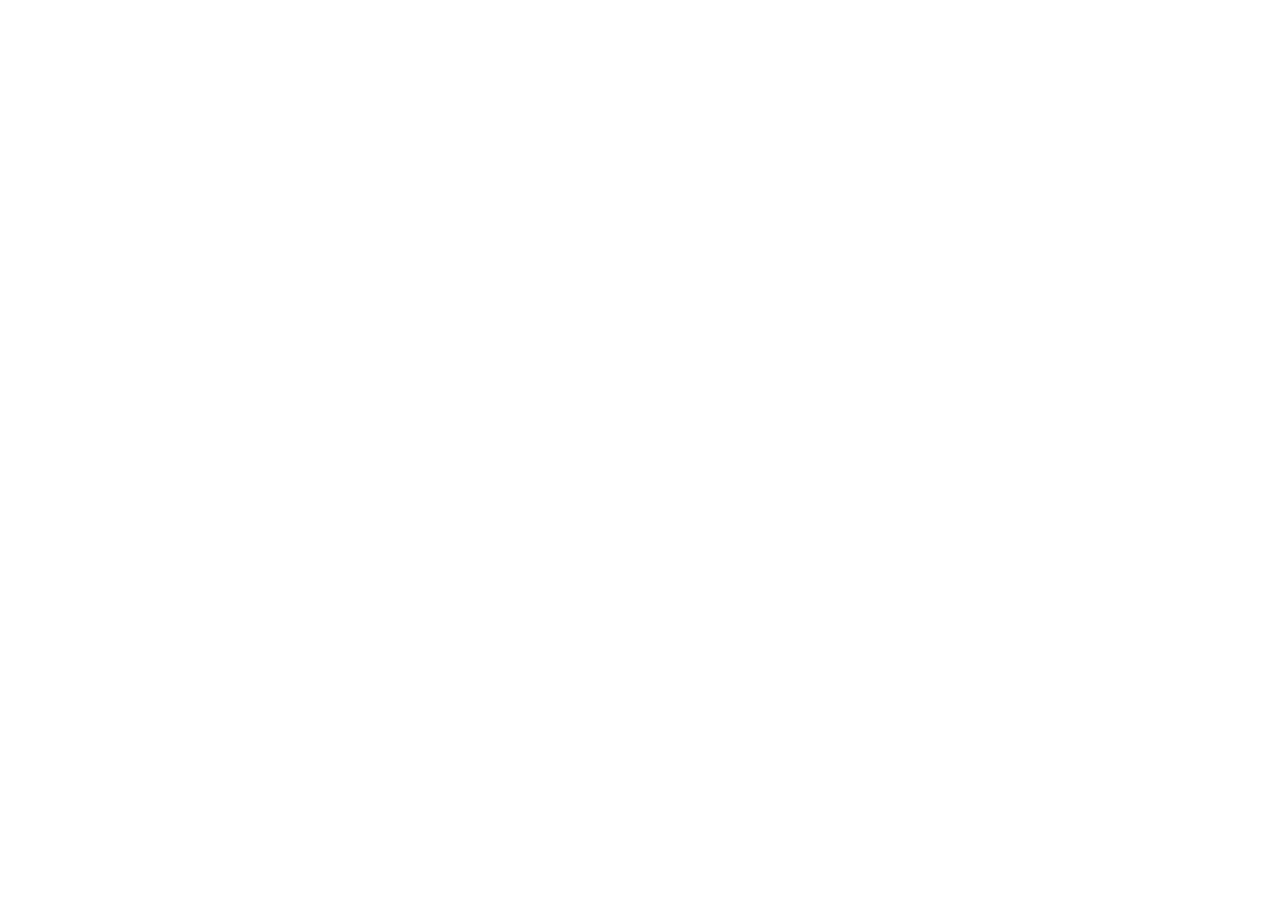
==== g_three_architects.html @ a3e26000 "added basic things" ====
<!DOCTYPE html>
<html lang="en">
<head>
    <meta charset="UTF-8">                                                                  
    <meta name="viewport" content="width=device-width, initial-scale=1.0">
    <title>G_Three_Architects</title>
    <link rel="stylesheet" href="g3.css">
</head>
<body>
    <header>

    </header>
    <main>

    </main>
    <footer>

    </footer>
</body>
</html>
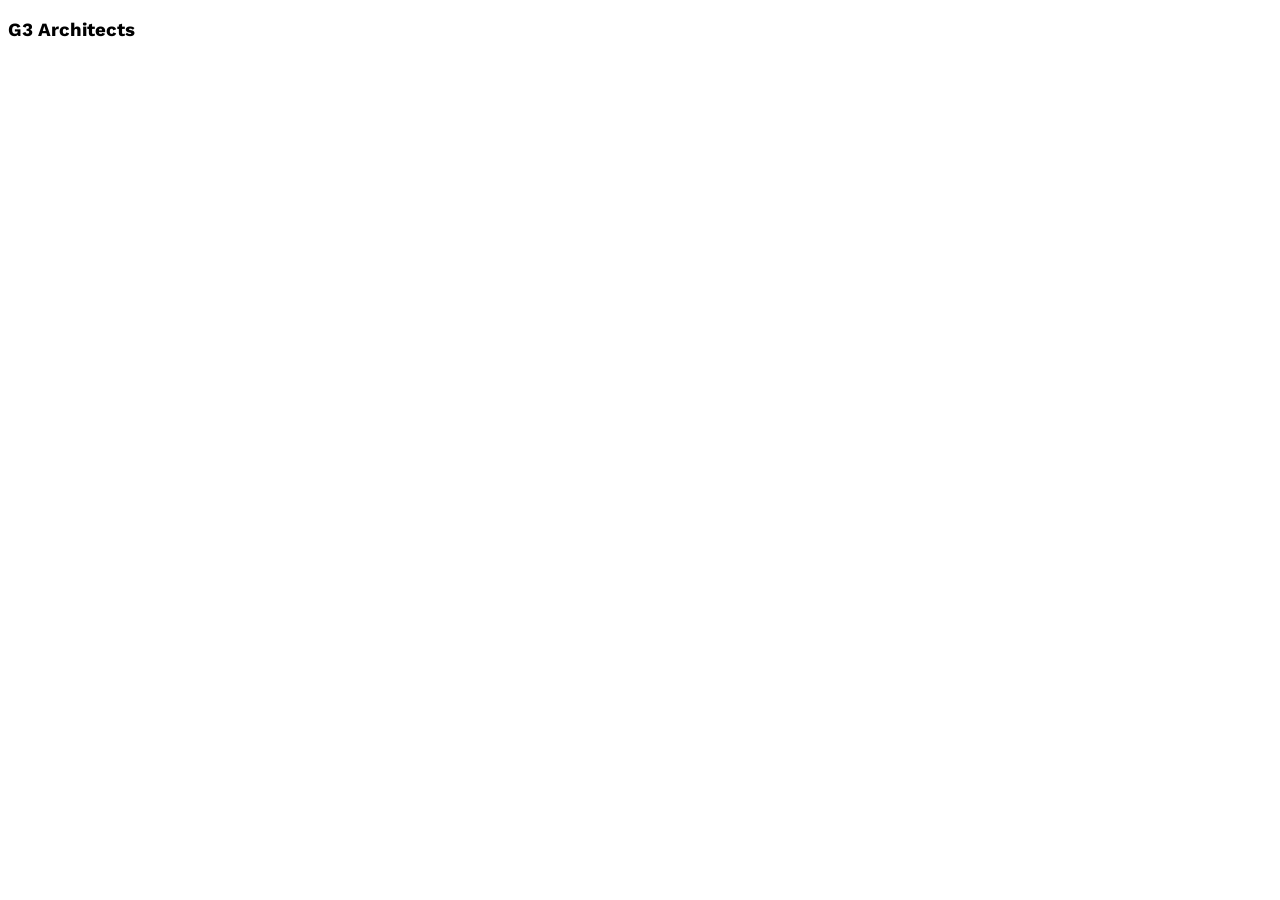
==== commit 2557a965: "added google font" ====
--- a/g_three_architects.html
+++ b/g_three_architects.html
@@ -6,9 +6,11 @@
     <title>G_Three_Architects</title>
     <link rel="stylesheet" href="g3.css">
 </head>
-<body>
+<body class="work-sans-font">
     <header>
-
+        <nav class="navbar">
+            <h3 class="brand">G3 Architects</h3>
+        </nav>
     </header>
     <main>
 
--- a/g3.css
+++ b/g3.css
@@ -0,0 +1,9 @@
+@import url('https://fonts.googleapis.com/css2?family=Work+Sans:ital,wght@0,100..900;1,100..900&display=swap');
+
+
+.work-sans-font {
+  font-family: "Work Sans", sans-serif;
+  font-optical-sizing: auto;
+  font-weight: 400;
+  font-style: normal;
+}
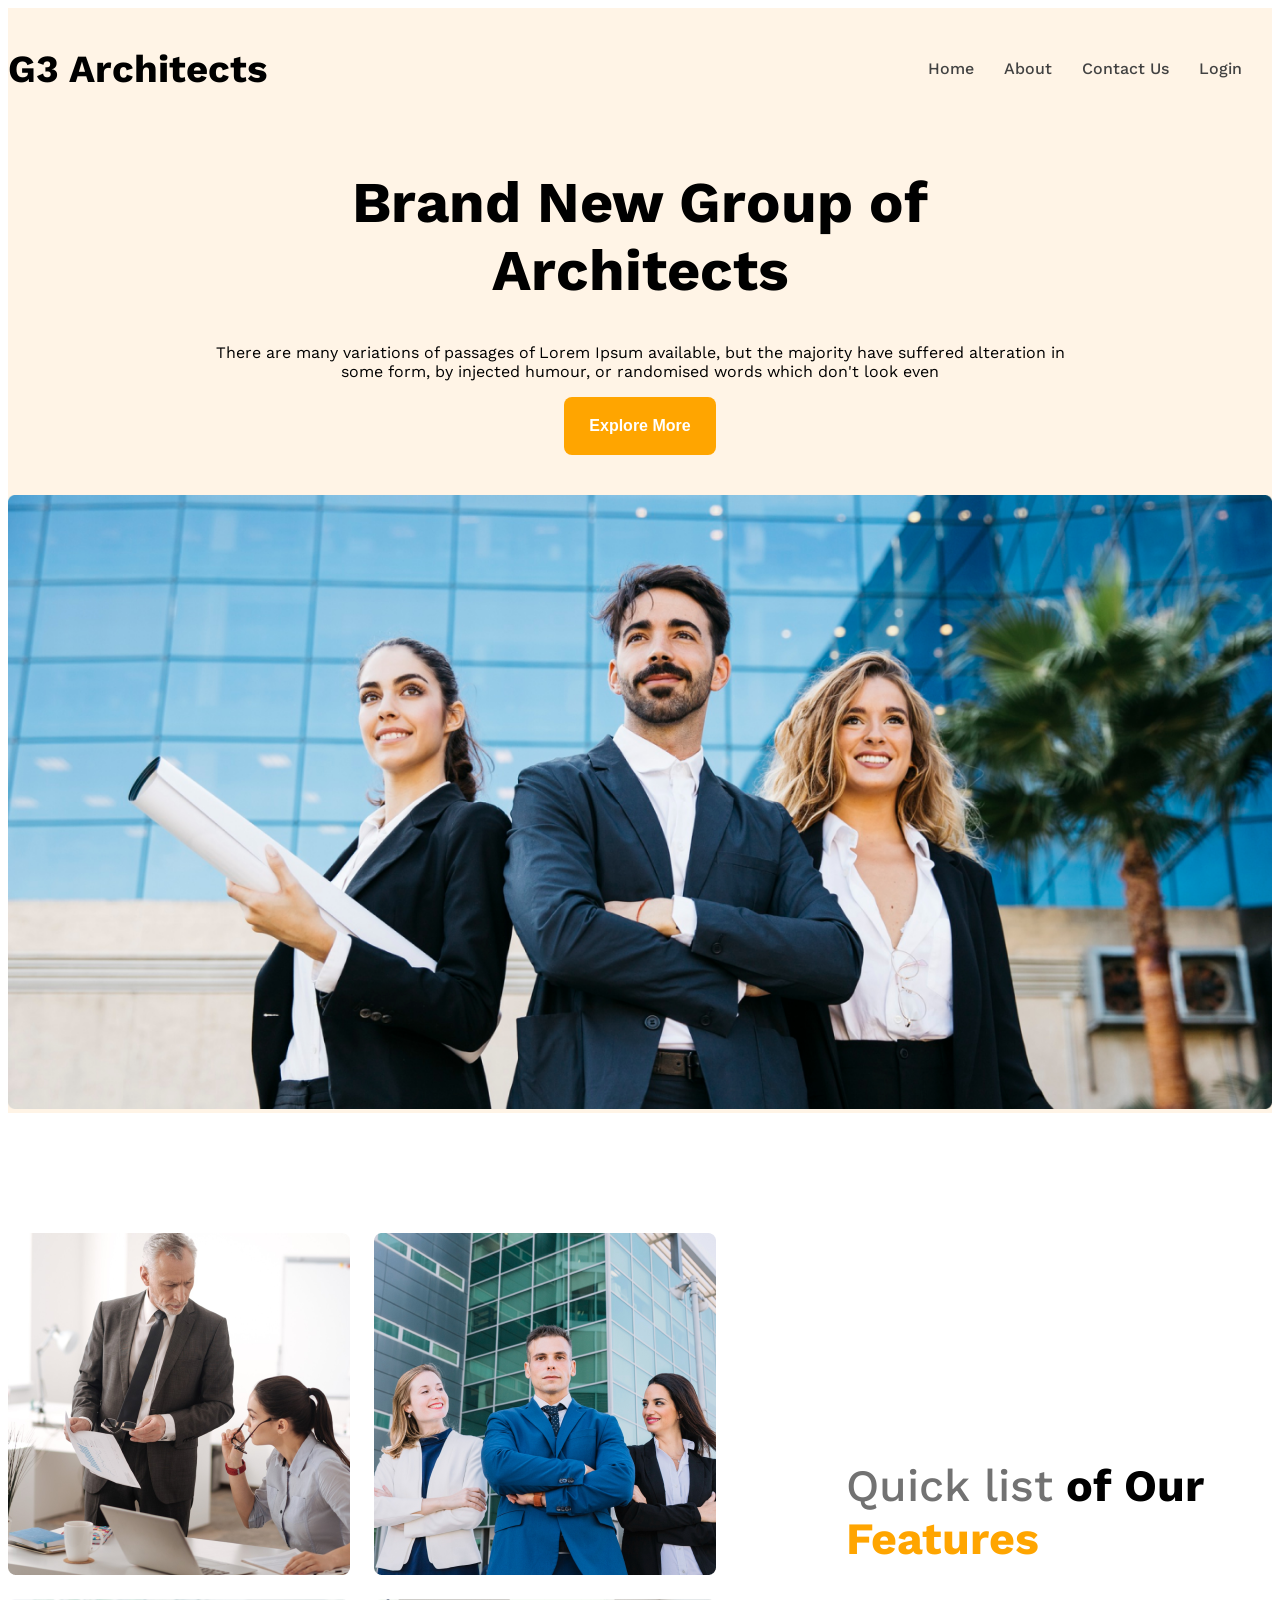
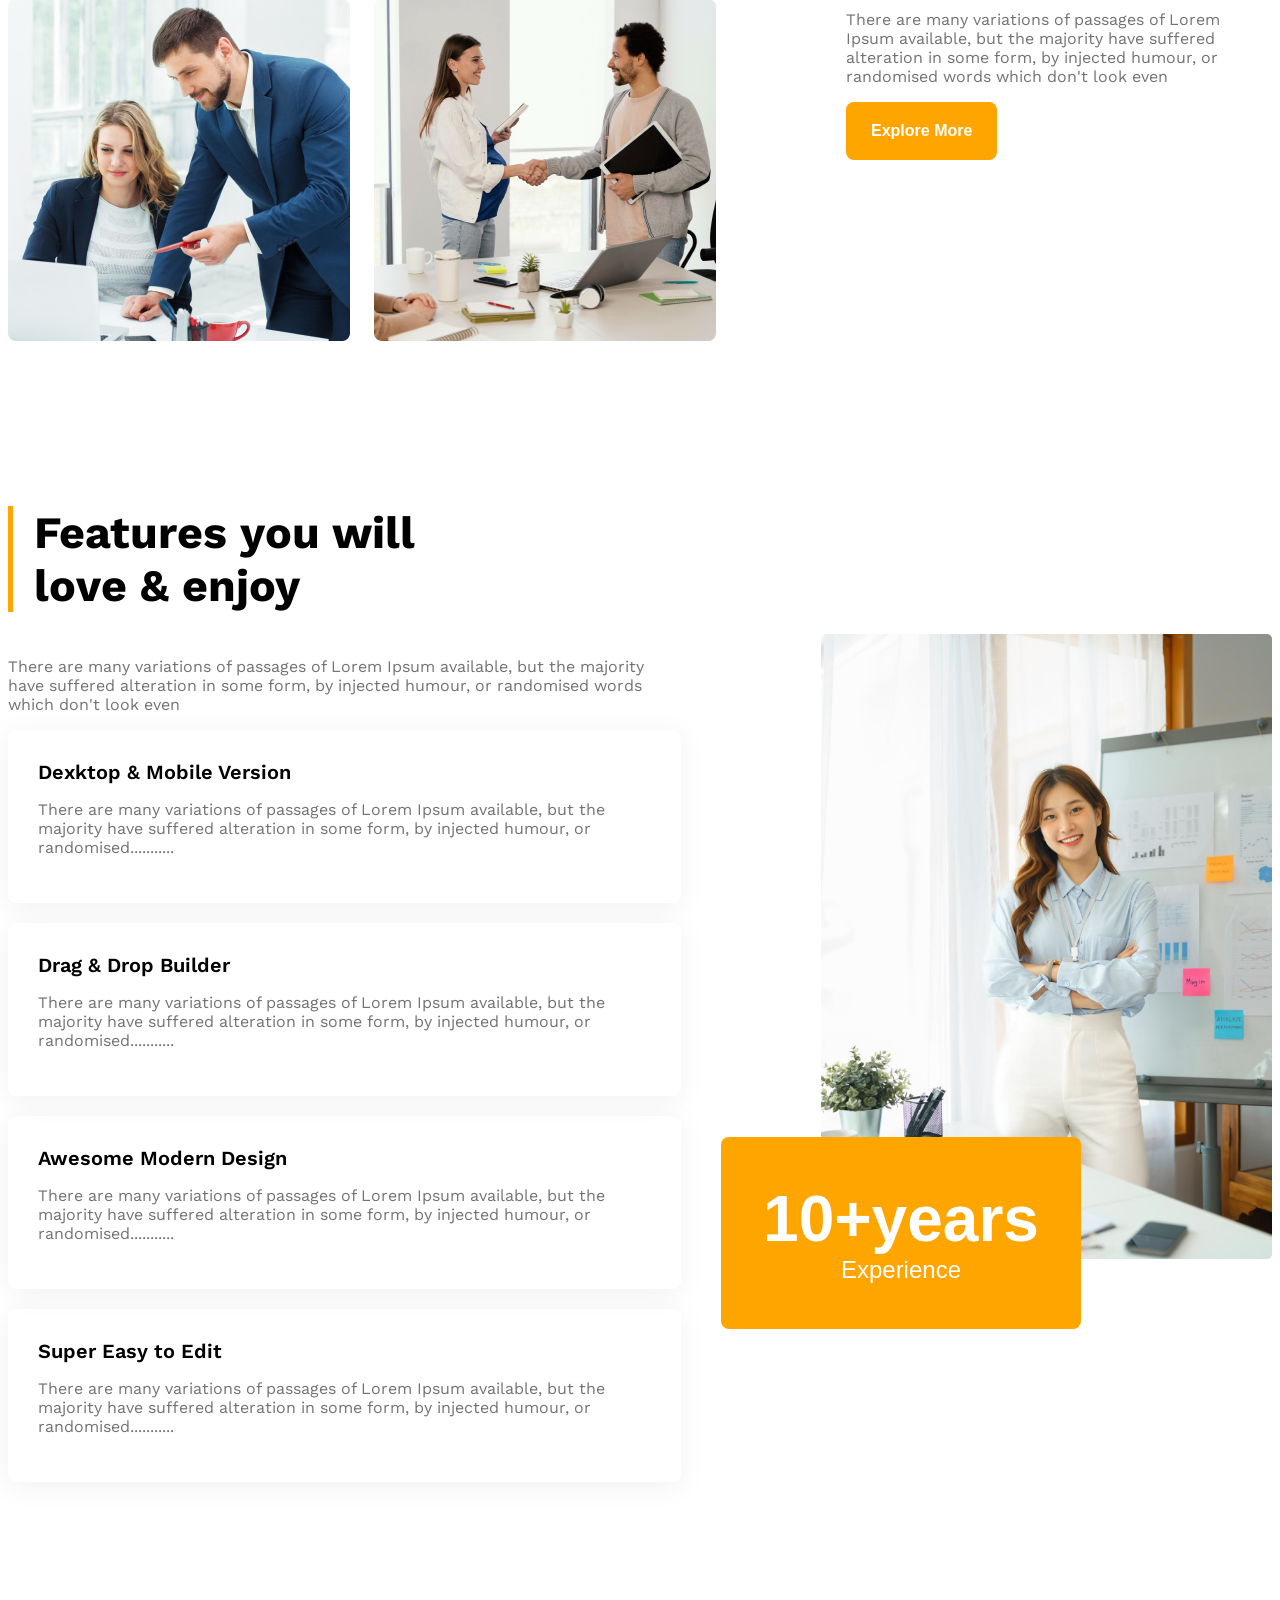
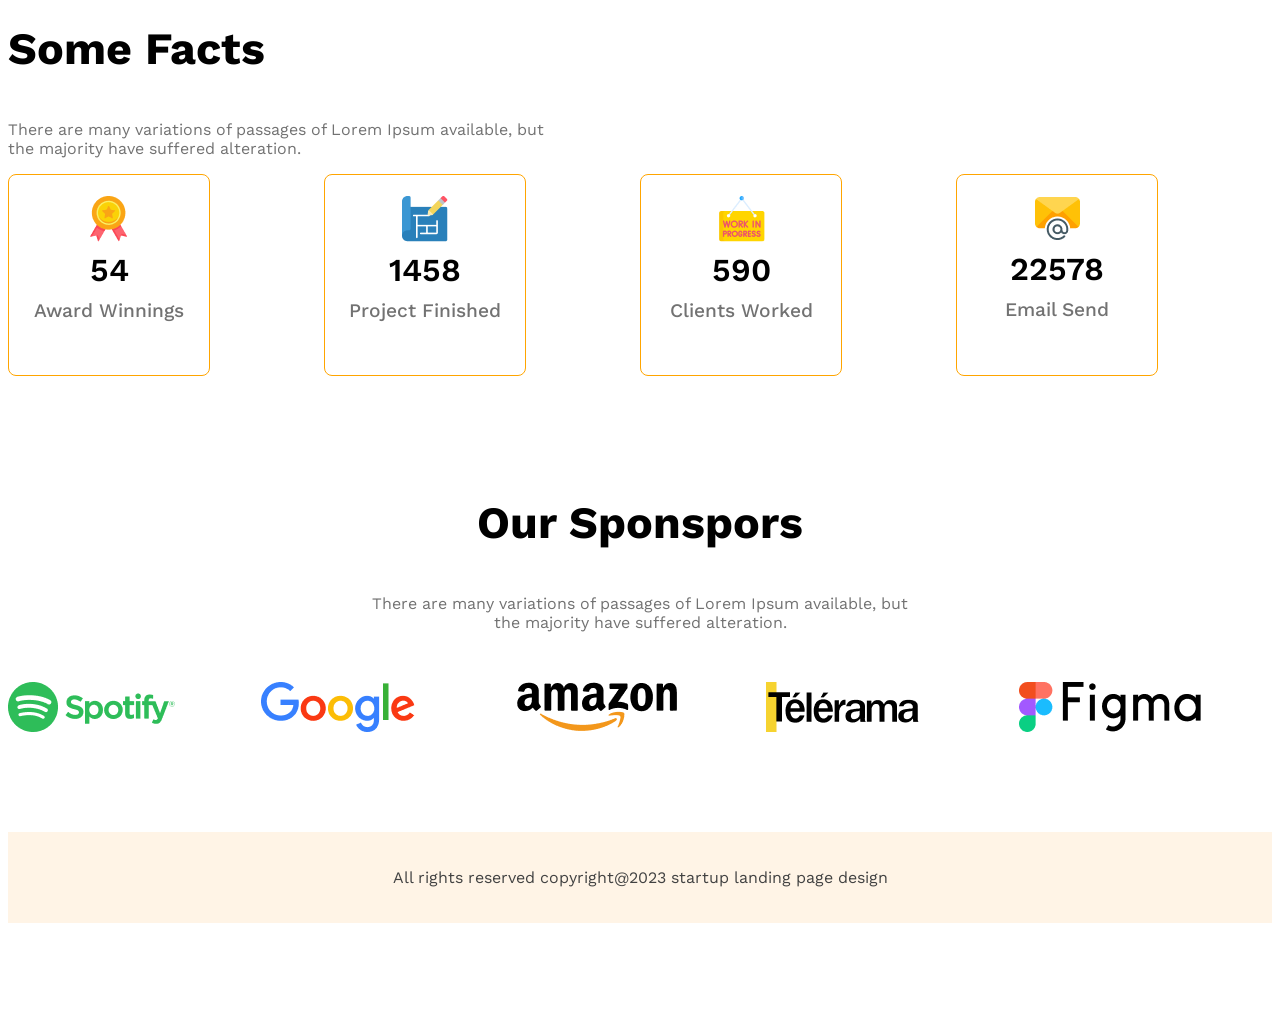
==== commit 51365707: "added all the section" ====
--- a/g_three_architects.html
+++ b/g_three_architects.html
@@ -7,16 +7,124 @@
     <link rel="stylesheet" href="g3.css">
 </head>
 <body class="work-sans-font">
-    <header>
-        <nav class="navbar">
+    <header class="bg-light">
+        <nav class="navbar display-flex">
             <h3 class="brand">G3 Architects</h3>
-        </nav>
+            <ul class="nav-links display-flex">                                       
+                <li class="nav-item"><a href="" class="nav-link text-gray">Home</a></li>
+                <li class="nav-item"><a href="" class="nav-link text-gray">About</a></li>
+                <li class="nav-item"><a href="" class="nav-link text-gray">Contact Us</a></li>
+                <li class="nav-item"><a href="" class="nav-link text-gray">Login</a></li>
+            </ul>
+        </nav> 
+        <div class="banner">
+            <div class="banner-content">
+                <h1 class="banner-title">Brand New Group of Architects</h1>
+                <p class="banner-desdcription">There are many variations of passages of Lorem Ipsum available, but the majority have suffered alteration in some form, by injected humour, or randomised words which don't look even</p>
+                <button class="btn-primary">Explore More</button>
+            </div>
+            <img src="image_s/banner.png" alt="" class="banner-img">
+        </div>
     </header>
     <main>
+        <!-- team section -->
+        <section class="teams  display-flex">
+            <div class="team-img-container">
+                <img src="image_s/team1.png" alt="Two Architects">
+                <img src="image_s/team2.png" alt="There Architects">
+                <img src="image_s/team3.png" alt="Two Architects">
+                <img src="image_s/team4.png" alt="Two Architects">
+            </div>
+            <div class="our-features">
+                <h3 class="feature-title Section-title"><span id="quick-list" class="text-lightgray">Quick list</span> <span id="of-our">of Our</span>  <span id="features" class="text-primary">Features</span></h3>
+                <p class="feature-description text-lightgray">There are many variations of passages of Lorem Ipsum available, but the majority have suffered alteration in some form, by injected humour, or randomised words which don't look even</p>
+                <button class="btn-primary">Explore More</button>
+            </div>
+        </section>
+        <!-- team section2 -->
+        <section class="features display-flex">
+            <div>
+                <h3 id="id" class="Section-title">Features you will <br> love & enjoy</h3>
+                <p class="descrition text-lightgray">There are many variations of passages of Lorem Ipsum available, but the majority have suffered alteration in some form, by injected humour, or randomised words which don't look even</p>
+                <!-- f card container -->
+                 <div class="feature-card">
+                    <h4 class="feature-title">Dexktop & Mobile Version</h4>
+                    <p class="text-lightgray">There are many variations of passages of Lorem Ipsum available, but the majority have suffered alteration in some form, by injected humour, or randomised...........</p>
+                 </div>
+                 <div class="feature-card">
+                    <h4 class="feature-title">Drag & Drop Builder</h4>
+                    <p class="text-lightgray">There are many variations of passages of Lorem Ipsum available, but the majority have suffered alteration in some form, by injected humour, or randomised...........</p>
+                 </div>
+                 <div class="feature-card">
+                    <h4 class="feature-title">Awesome Modern Design</h4>
+                    <p class="text-lightgray">There are many variations of passages of Lorem Ipsum available, but the majority have suffered alteration in some form, by injected humour, or randomised...........</p>
+                 </div>
+                 <div class="feature-card">
+                    <h4 class="feature-title">Super Easy to Edit</h4>
+                    <p class="text-lightgray">There are many variations of passages of Lorem Ipsum available, but the majority have suffered alteration in some form, by injected humour, or randomised...........</p>
+                 </div>
+            </div>
+            <div class="feature-architect">
+                <img src="image_s/architect.png" alt="">
+                <button id="experience-badge" class="btn-primary">
+                    <span id="experience-year">10+years</span><br>
+                    <span>Experience</span>
+                </button>
+            </div>
+        </section>
 
+        <section>
+            <h3 class="Section-title">Some Facts</h3>
+            <p class="text-lightgray fact-description">There are many variations of passages of Lorem Ipsum available, but the majority have suffered alteration.</p>
+            <div class="facts-container">
+                <div class="fact-card display-flex">
+                    <div>
+                        <img src="image_s/icons/ribon.png" alt="">
+                        <h4 class="fact-number">54</h4>
+                        <h5 class="fact-name text-lightgray">Award Winnings</h5>
+                    </div>
+                </div>
+                <div class="fact-card display-flex">
+                    <div>
+                        <img src="image_s/icons/projects.png" alt="">
+                        <h4 class="fact-number">1458</h4>
+                        <h5 class="fact-name text-lightgray">Project Finished</h5>
+                    </div>
+                </div>
+                <div class="fact-card display-flex">
+                    <div>
+                        <img src="image_s/icons/customers.png" alt="">
+                        <h4 class="fact-number">590</h4>
+                        <h5 class="fact-name text-lightgray">Clients Worked</h5>
+                    </div>
+                </div>
+                <div class="fact-card display-flex">
+                    <div>
+                        <img src="image_s/icons/email.png" alt="">
+                        <h4 class="fact-number">22578</h4>
+                        <h5 class="fact-name text-lightgray">Email Send</h5>
+                    </div>
+                </div>
+            </div>
+        </section>
+
+
+        <section class="our-sponsor">
+           <div class="Sponspor-info">
+             <h3 class="Section-title">Our Sponspors</h3>
+             <p class="text-lightgray">There are many variations of passages of Lorem Ipsum available, but the majority have suffered alteration.</p>
+           </div>
+           <div class="sponsor-companies">
+            <img src="image_s/sponsors/spotify.png" alt="">
+            <img src="image_s/sponsors/google.png" alt="">
+            <img src="image_s/sponsors/amazon.png" alt="">
+            <img src="image_s/sponsors/telerama.png" alt="">
+            <img src="image_s/sponsors/figma.png" alt="">
+           </div>
+        </section>
     </main>
-    <footer>
-
+    <footer class="footer bg-light">
+        <p>All rights reserved copyright@2023 startup landing page design</p>
     </footer>
 </body>
 </html>
--- a/g3.css
+++ b/g3.css
@@ -6,4 +6,214 @@
   font-optical-sizing: auto;
   font-weight: 400;
   font-style: normal;
-}+}
+/* shared  styles */
+.display-flex {
+    display: flex;
+}
+.text-gray{
+    color: #424242;
+}
+.text-lightgray{
+    color: #727272;
+}
+.Section-title{
+    font-size: 2.8rem;
+    font-weight: 700;
+}
+.bg-light{
+    background-color: rgba(255, 144, 14, 0.10);
+}
+.btn-primary{
+    background-color: orange;
+    color: white;
+    padding: 20px 25px;
+    font-size: 1rem;
+    font-weight: 600;
+    border: none;
+    border-radius: 8px;
+}
+
+main{
+    max-width: 1440px;
+    margin: 0 auto;
+}
+main > section{
+    margin-top: 120px;
+}
+.text-primary{
+    color: orange;
+}
+/* header styles */
+
+/* navbar related styles */
+.navbar{
+    justify-content: space-between;
+    align-items: center;
+}
+.brand{
+    font-weight: bold;
+    font-size: 2.4rem;
+}
+.nav-item{
+    list-style: none;
+    margin-right: 30px;
+}
+.nav-link{
+    text-decoration: none;
+    font-weight: 500;
+}
+
+.navbar, .banner{
+    max-width: 1440px;
+    margin: 0 auto;
+}
+
+/* banner related style */
+
+.banner-content{
+    max-width: 860px;
+    margin: 0 auto;
+    text-align: center;
+    margin-bottom: 2.5rem;
+}
+.banner-title{
+    font-weight: bold;
+    font-size: 3.6rem;
+}
+.banner-img{
+    max-width: 100%;
+}
+/* team and feature related style */
+.teams{
+    align-items: center;   
+}
+.team-img-container{
+    display: grid;
+    grid-template-columns: repeat(2, 1fr);
+    gap: 24px;
+}
+.our-features{
+    margin-left: 130px;
+    max-width: 530px;
+}
+
+#quick-list{
+    font-weight: 500;
+}
+/* f section styles */
+#id{
+    border-left: 5px solid orange;
+    padding-left: 21px;
+}
+.features{
+    gap: 140px;
+    align-items: center;
+}
+.feature-card {
+    padding: 30px;
+    box-shadow: 0 4px 30px 0 rgba(0, 0, 0, 0.06);
+    margin-bottom: 20px;
+    border-radius: 8px;
+}
+.feature-card .feature-title {
+    font-weight: 600;
+    font-size: 1.25rem;
+    margin-top: 0px;
+    margin-bottom: 0px;
+}
+.feature-architect img {
+    width: 100%;
+}
+
+#experience-badge{
+    padding: 45px 42px;
+    font-size: 1.5rem;
+    font-weight: 500;
+    margin-left: -100px;
+    margin-top: -150px;
+}
+#experience-year{
+    font-size: 4rem;
+    font-weight: 700;
+}
+/* some fact related style */
+.facts-container{
+    display: grid;
+    grid-template-columns: repeat(4, 1fr);
+}
+
+.fact-card{
+    border: 1.5px solid orange;
+    width: 200px;
+    height: 200px;
+    border-radius: 8px;
+    text-align: center;
+    justify-content: center;
+    align-items: center;
+    
+}
+.fact-number{
+    font-size: 2rem;
+    font-weight: 600;
+    margin-top: 5px;
+    margin-bottom: 10px;
+}
+.fact-name{
+    font-size: 1.2rem;
+    font-weight: 500;
+    margin-top: 10px;
+}
+.fact-description{
+    max-width: 540px;
+}
+/* sponsor related style */
+.Sponspor-info{
+    max-width: 540px;
+    margin: 50px auto;
+    text-align: center;
+}
+.sponsor-companies{
+    display: grid;
+    grid-template-columns: repeat(5, 1fr);
+}
+.footer{
+    max-width: 1440px;
+    margin: 0 auto;
+    font-size: 1rem;
+    color: #424242;
+    text-align: center;
+    margin-top: 100px;
+    margin-bottom: 100px;
+    padding: 20px 250px;
+}
+
+/* responsive media query */
+@media screen and (max-width: 576px) {
+    .navbar, 
+    .nav-links, 
+    .teams, .features
+    {
+        flex-direction: column;
+    }
+    .team-img-container, .facts-container, .sponsor-companies{
+        grid-template-columns: repeat(1, 1fr);
+    }
+    .our-features{
+        margin-left: 30px;
+    }
+    .facts-container, .sponsor-companies{
+        gap: 24px;
+        justify-items: center;
+    }
+    #experience-badge{
+        margin-top: 20px;
+        margin-left: 20px;
+
+    }
+    .footer{
+        padding: 1px 1px;
+        
+    }
+}
+
